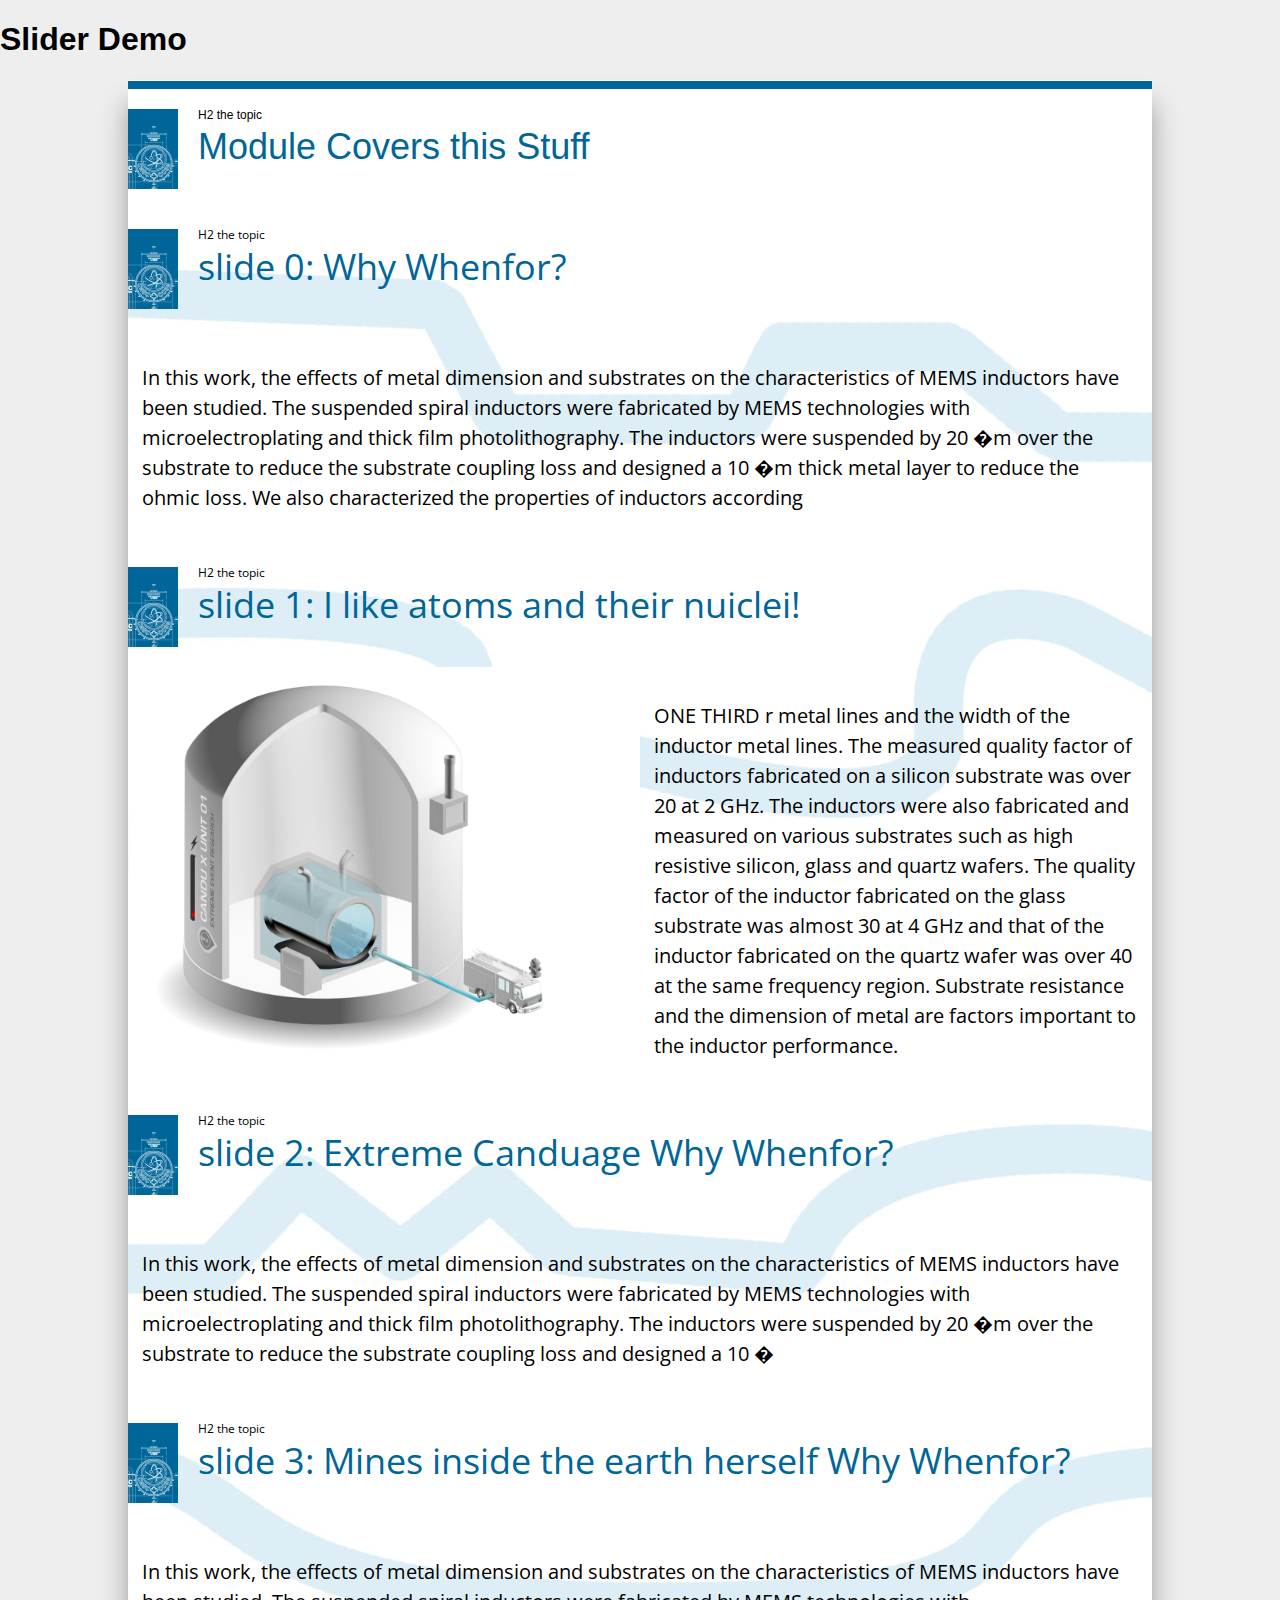
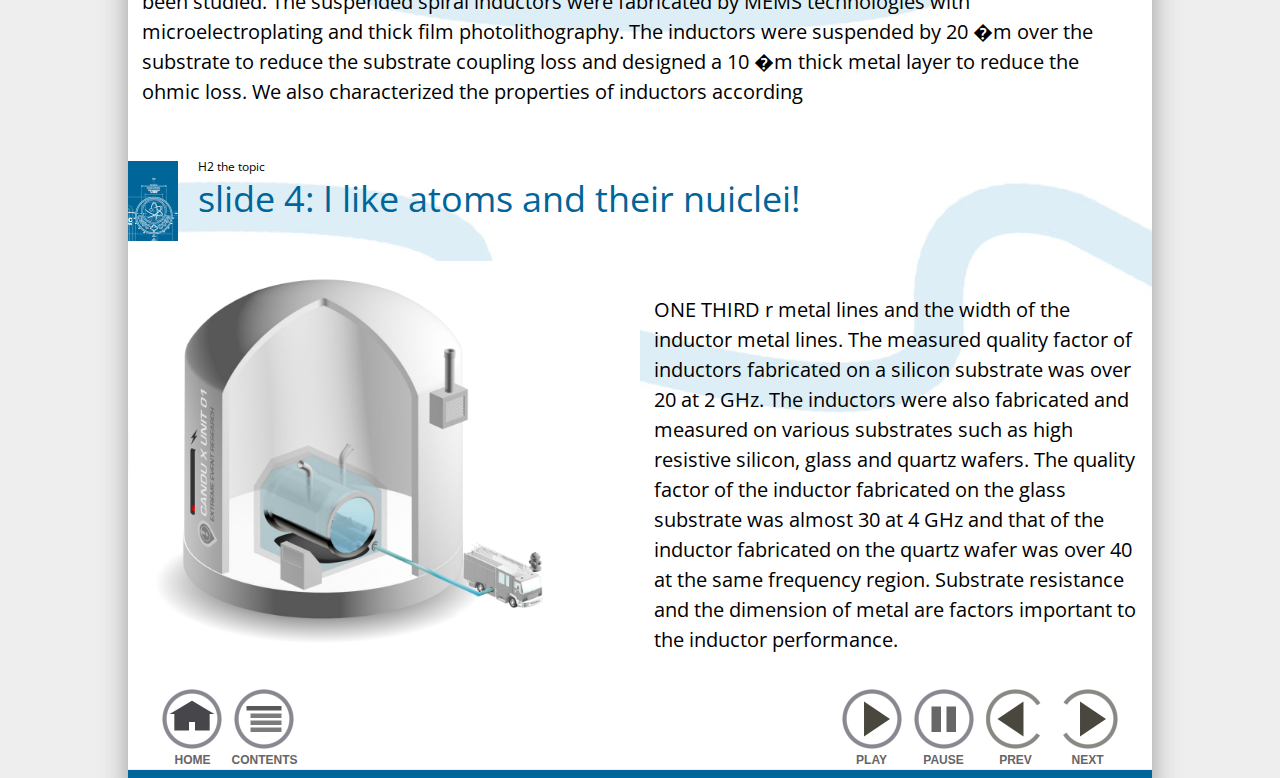
==== sliderdemo.html @ 9b5783eb "completed slideshow functionality, button labels moved below nav btns" ====
<!doctype html>

	<head>
		<meta http-equiv="X-UA-Compatible" content="IE=Edge"/>
		<meta name="viewport" content="width=device-width, initial-scale=1">
		<link rel="stylesheet" type="text/css" href="screen.css">
		<link rel="stylesheet" type="text/css" href="overview.css">
		<link href='http://fonts.googleapis.com/css?family=Open+Sans' rel='stylesheet' type='text/css'>
		<script type="text/javascript" src="modernizr.custom.js"></script>
	</head>
	<body>	

	<h1>Slider Demo</h1>
	<div id="wrapper">
		<!--progress bar-->
			
		
			
			<div id="container" automatic="2000">
			
				<div class="progress"></div>
				
				<!--table of contents holder -->
				<section class="toc">
					<div class="tag">
						<img src="./images/tag-cnsc.png" alt="icon"/>
						<h2>H2 the topic</h2>
						<h3>Module Covers this Stuff</h3>
					</div>
				</section>
				
				
				
				<!--slides start here-->
				<section class="slide" style="background-image: url('images/01.jpg');background-repeat:no-repeat;">
					<div class="tag">
						<img src="./images/tag-cnsc.png" alt="icon"/>
						<h2>H2 the topic</h2>
						<h3>slide 0: Why Whenfor?</h3>
					</div>
					<p>In this work, the effects of metal dimension and substrates on the characteristics of MEMS inductors have been studied. The suspended spiral inductors were fabricated by MEMS technologies with microelectroplating and thick film photolithography. The inductors were suspended by 20 �m over the substrate to reduce the substrate coupling loss and designed a 10 �m thick metal layer to reduce the ohmic loss. We also characterized the properties of inductors according 
					</p>
					<div class="clear-fix"></div>	
				</section>
				
				
				
				<section class="slide" style="background-image: url('images/05.jpg');background-repeat:no-repeat;">
					<div class="tag">
						<img src="./images/tag-cnsc.png" alt="icon"/>
						<h2>H2 the topic</h2>
						<h3>slide 1: I like atoms and their nuiclei!</h3>
					</div>
					<div class="span-24">
						<img src="./images/candux/ee-08c-coreMelt.png" width="100%" alt="candux"/>
					</div>
					
					<div class="span-24">
						<p>ONE THIRD r metal lines and the width of the inductor metal lines. The measured quality factor of inductors fabricated on a silicon substrate was over 20 at 2 GHz. The inductors were also fabricated and measured on various substrates such as high resistive silicon, glass and quartz wafers. The quality factor of the inductor fabricated on the glass substrate was almost 30 at 4 GHz and that of the inductor fabricated on the quartz wafer was over 40 at the same frequency region. Substrate resistance and the dimension of metal are factors important to the inductor performance.
						</p>
					</div>
					<div class="clear-fix"></div>
					
				</section>
				
				
				
				
				<section class="slide" style="background-image: url('images/03.jpg');background-repeat:no-repeat;">
					<div class="tag">
						<img src="./images/tag-cnsc.png" alt="icon"/>
						<h2>H2 the topic</h2>
						<h3>slide 2: Extreme Canduage Why Whenfor?</h3>
					</div>
					<p>In this work, the effects of metal dimension and substrates on the characteristics of MEMS inductors have been studied. The suspended spiral inductors were fabricated by MEMS technologies with microelectroplating and thick film photolithography. The inductors were suspended by 20 �m over the substrate to reduce the substrate coupling loss and designed a 10 �
					</p>
					<div class="clear-fix"></div>
				</section>
				
				
				
				
				<section class="slide" style="background-image: url('images/04.jpg');background-repeat:no-repeat;">
					<div class="tag">
						<img src="./images/tag-cnsc.png" alt="icon"/>
						<h2>H2 the topic</h2>
						<h3>slide 3: Mines inside the earth herself Why Whenfor?</h3>
					</div>
					<p>In this work, the effects of metal dimension and substrates on the characteristics of MEMS inductors have been studied. The suspended spiral inductors were fabricated by MEMS technologies with microelectroplating and thick film photolithography. The inductors were suspended by 20 �m over the substrate to reduce the substrate coupling loss and designed a 10 �m thick metal layer to reduce the ohmic loss. We also characterized the properties of inductors according 
					</p>
					<div class="clear-fix"></div>
				</section>
				
				
				
				<section class="slide" style="background-image: url('images/05.jpg');background-repeat:no-repeat;">
					<div class="tag">
						<img src="./images/tag-cnsc.png" alt="icon"/>
						<h2>H2 the topic</h2>
						<h3>slide 4: I like atoms and their nuiclei!</h3>
					</div>
					<div class="span-24">
						<img src="./images/candux/ee-08c-coreMelt.png" width="100%" alt="candux"/>
					</div>
					
					<div class="span-24">
						<p>ONE THIRD r metal lines and the width of the inductor metal lines. The measured quality factor of inductors fabricated on a silicon substrate was over 20 at 2 GHz. The inductors were also fabricated and measured on various substrates such as high resistive silicon, glass and quartz wafers. The quality factor of the inductor fabricated on the glass substrate was almost 30 at 4 GHz and that of the inductor fabricated on the quartz wafer was over 40 at the same frequency region. Substrate resistance and the dimension of metal are factors important to the inductor performance.
						</p>
					</div>
					<div class="clear-fix"></div>
					
				</section>
						
			</div><!-- end container -->
			<!-- navigation -->
			<div id="navigation">
				
				<div id="relative">
					<ul>
						<li class="play"><a href="#"><img src="./images/btn-play.png" alt="Play"/><p>PLAY</p></a></li>
						<li class="pause"><a href="#"><img src="./images/btn-pause.png" alt="Pause"/><p>PAUSE</p></a></li>
						<li class="prev"><a href="#"><img src="./images/btn-prev.png" alt="Previous"/><p>PREV</p></a></li>
						<li class="next"><a href="#"><img src="./images/btn-next.png" alt="Next"/><p>NEXT</p></a></li>
					</ul>
				</div>
				
				<div id="absolute">
					<ul>
						<li class="home"><a href="#"><img src="./images/btn-home.png" alt="Home"/><p>HOME</p></a></li>
						<li class="contents"><a href="#"><img src="./images/btn-contents.png" alt="Contents"/><p>CONTENTS</p></a></li>
					</ul>
				</div>			
			</div><!--nav-->
			
			<div class="progress"></div>
			
			
			
			
		</div><!-- end wrapper -->
	<!-- scripts -->
	<script type="text/javascript" src="jquery1.9.1.js"></script>
	<script type="text/javascript" src="jquery.animate-enhanced.js"></script>
	
	
	<script type="text/javascript" src="cnsconline-core.js"></script>
	<script type="text/javascript">
		$(document).ready(function(){showtell.init($('#container'))} );
		
	</script>

	</body>

</html>
---- screen.css ----
/*
 *
 * bottom navigation next/previous, home 
 *
 *
 */
body {
	width:100%;
	height:100%;
	margin:0;
	padding:0;
	background-color:#eee;
	font-family: Arial, sans_serif;
	-ms-interpolation-mode: bicubic;
}
section {	
}
#wrapper {
	margin: 0 auto;
	max-width:1024px;
	padding: 0;
	min-height:500px;
	position:relative;
	box-shadow: 0 25px 25px #999;
}



#wrapper #container {
	padding: 0;
	margin: 0;
	min-height: 500px;
	max-width:100%;
	background-color:#fff;
	position:relative;
	overflow-x:hidden;
	overflow-y:visible;
}

/*
 *
 * bottom navigation next/previous, home 
 *
 *
 */
#wrapper #navigation {
	position:relative;
	height:80px;
	background-color:#fff;
	width:100%;
	color:#666;
	padding:0;
	margin:0;
	font-size:12px;
	font-weight:bold;
}
#wrapper #navigation a {
	color:#666;
	text-decoration:none;
	display:block;
	padding:0;
	margin:0;
	float:left;
	}

#wrapper #navigation p {
	line-height:1.25em;
	margin:4px 0 0 0;
	padding:0;
	}

#wrapper #relative{
	padding:0 2% 0 0;
	float:right;
	width:45%;
}
#wrapper #absolute {
	padding:0 0 0 2%;
	float: left;
	width:45%;
}

#wrapper #navigation ul{
	display:block;
	float:right;
	height:80px;
	text-align:center;
	margin:0;
	padding:0 8px;
	list-style-type:none;
}
#wrapper #relative ul{
	float:right;
}
#wrapper #absolute ul{
	float:left;
}


#wrapper #navigation li{
	margin:0;
	padding:0;
	display:inline;
	line-height:1.25em;
}

#wrapper #navigation img{
	display:block;
	height:60px;
	width:60px;
	vertical-align:middle;
	margin: 0 6px;
	padding:0;
	border:0;
}





/*
 *
 * FIPS top bar
 *
 *
 */
#wrapper #fipsbar {
	width:100%;
	height:40px;
	background-color:#000;
	color:#fff;
	font-size:12px;
	margin:0;
	padding:0;
	overflow:hidden;
	}

#wrapper   #wordmark{
	float: right;
	text-align:right;
	padding-right:10px;
	}
	
#wrapper  #department{
	float:left;
	padding-left:10px;
}

/*
 *
 * Table of Contents page
 *
 *
 */

#wrapper  .toc  {
}

#wrapper  .toc a {
	text-decoration:none;
	font-size:18px;
	padding:0 0 14px 40px;
	width:290px;
	display:block;
	float:left;
	color:#666;
	}
#wrapper .toc a:hover {
	color:#000;
	}
#wrapper .slide {
	font-family:'Open Sans',Arial,sans-serif;
	font-weight:normal;
	font-size:20px;
	width:100%;
	margin:0;
	padding:0;
	}
	
#wrapper .slide h1,h2,h3 {
	font-weight:normal;
	}
#wrapper .slide h2 {
	margin-top: 10px;

}
#wrapper .slide h3 {
	font-size:36px;
}

#wrapper .slide p {
	padding:14px;
	line-height:1.5em;
	}
#wrapper .stage-right{
	left:800px;
	}
#wrapper  .stage-left{
	left:-800px;
	}
#wrapper .slide .span-16{
	width:16%;
	float:left;
	min-width:160px;
	}
#wrapper .slide .span-26{
	width:33%;
	float:left;
	min-width:330px;
	}
#wrapper .slide .span-36{
	width:50%;
	float:left;
	min-width:400px;
	}
#wrapper .slide .span-46{
	width:66%;
	float:left;
	background-color: transparent;
	}
#wrapper .slide .span-56{
	width:77%;
	float:left;
	}
#wrapper .slide .span-66{
	width:99%;
	float:left;
	}
#wrapper .slide .span-14{
	width:25%;
	float:left;
	min-width:250px;
	}
#wrapper .slide .span-24{
	width:50%;
	float:left;
	}
#wrapper .slide .span-34{
	width:75%;
	float:left;
	}
#wrapper .slide .span-44{
	width:99%;
	float:left;
	}
#wrapper .slide .span-100{
	width:100%;
	float:left;
	}
	
	
	
/*
 *
 * section title, aka tag
 *
 *
 */	
#wrapper .tag {
	margin:0 20px 0 0;
	padding:20px 0 0 0;
	height: 100px;
	width: 100%;
	}
#wrapper .tag img {
	float:left;
	height:80px;
	width:50px;
	background-color:#33f;
	margin-right:20px;
}
#wrapper .tag h2{
	font-size:12px;
	padding:0;
	margin:0 0 8px 0;
	line-height:1em;
}

#wrapper .tag h3{
	font-size:36px;
	padding:0;
	margin:0;
	line-height:1em;
}

#wrapper .progress {
	height: 8px;
	background-color:#ccc;
	margin-top:1px;
	}
	
/* to prevent any container height collapses:*/
#wrapper .clear-fix{
	clear:both;
	}
	
@media all and (max-width:480px) {
	#wrapper #navigation {
		height:160px;
	}
	#wrapper .slide h2 {
		
	}
	#wrapper .slide h3 {
		font-size:22px; 
	}

	
	#wrapper .slide .span-16{
		width:99%;
		float:left;
		}
	#wrapper .slide .span-26{
		width:99%;
		float:left;
		}
	#wrapper .slide .span-36{
		width:99%;
		float:left;
		}
	#wrapper .slide .span-46{
		width:99%;
		float:left;
		}
	#wrapper .slide .span-56{
		width:99%;
		float:left;
		}
	#wrapper .slide .span-66{
		width:99%;
		float:left;
		}
	#wrapper .slide .span-14{
		width:99%;
		float:left;
		}
	#wrapper .slide .span-24{
		width:99%;
		float:left;
		}
	#wrapper .slide .span-34{
		width:99%;
		float:left;
		}
	#wrapper .slide .span-44{
		width:99%;
		float:left;
		}
	#wrapper .slide .span-100{
		width:99%;
		float:left;
		}

}
---- overview.css ----
/*
 *
 * bottom navigation next/previous, home 
 *
 *
 */
#wrapper #navigation {

}

#wrapper .slide h2 {

}
#wrapper .slide h3 {

}


/*
 *
 * section title, aka tag
 *
 *
 */	

#wrapper .tag img {
	background-color:#03c;
	
}
#wrapper .tag h2{
	color:#000;
}

#wrapper .tag h3{
	color:#069;
}

#wrapper .progress {
	background-color:#069;
	}
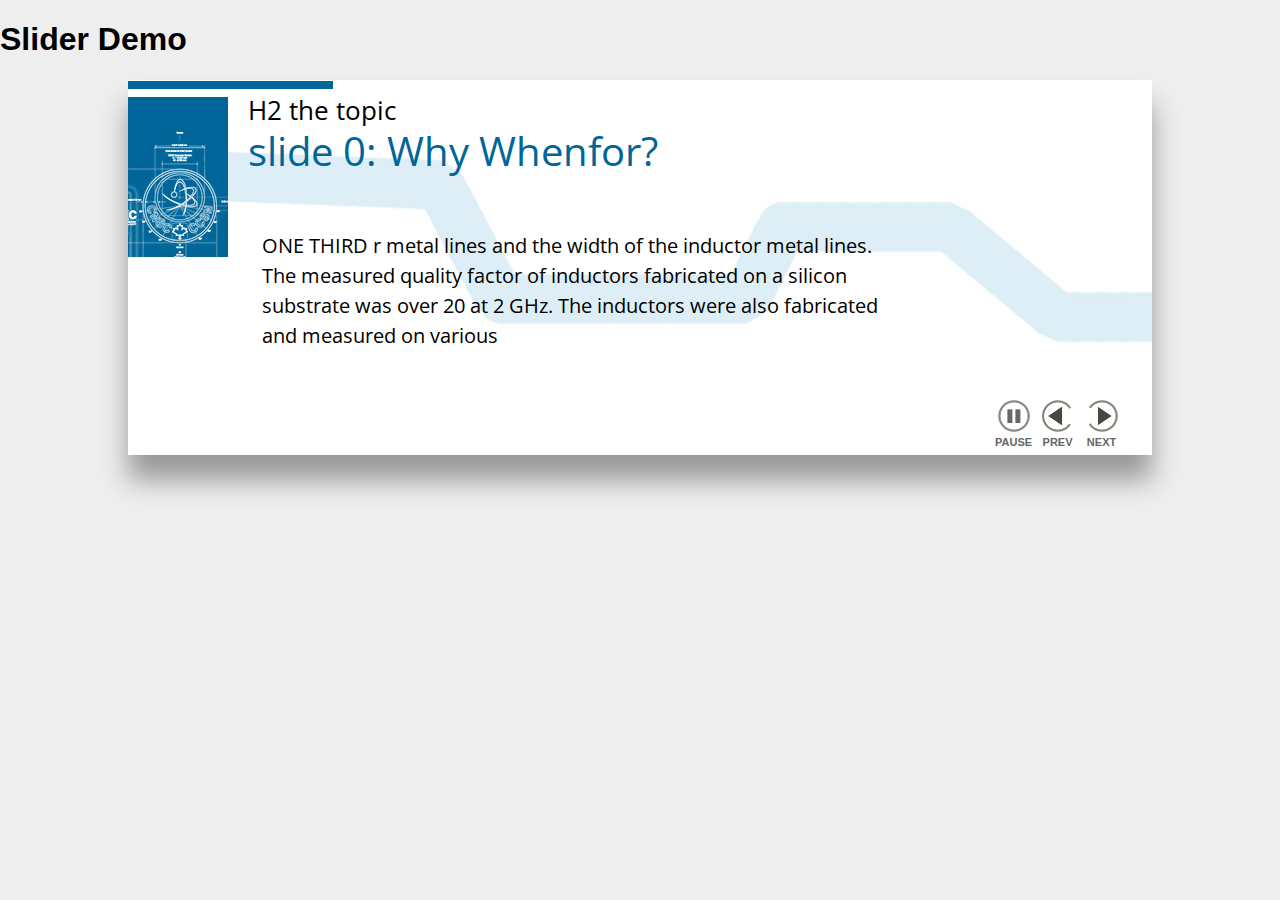
==== commit 5dadcf6b: "tuning of slider demo" ====
--- a/sliderdemo.html
+++ b/sliderdemo.html
@@ -4,6 +4,7 @@
 		<meta http-equiv="X-UA-Compatible" content="IE=Edge"/>
 		<meta name="viewport" content="width=device-width, initial-scale=1">
 		<link rel="stylesheet" type="text/css" href="screen.css">
+		<link rel="stylesheet" type="text/css" href="slider.css">
 		<link rel="stylesheet" type="text/css" href="overview.css">
 		<link href='http://fonts.googleapis.com/css?family=Open+Sans' rel='stylesheet' type='text/css'>
 		<script type="text/javascript" src="modernizr.custom.js"></script>
@@ -16,7 +17,7 @@
 			
 		
 			
-			<div id="container" automatic="2000">
+			<div id="container" automatic="4000">
 			
 				<div class="progress"></div>
 				
@@ -38,8 +39,14 @@
 						<h2>H2 the topic</h2>
 						<h3>slide 0: Why Whenfor?</h3>
 					</div>
-					<p>In this work, the effects of metal dimension and substrates on the characteristics of MEMS inductors have been studied. The suspended spiral inductors were fabricated by MEMS technologies with microelectroplating and thick film photolithography. The inductors were suspended by 20 �m over the substrate to reduce the substrate coupling loss and designed a 10 �m thick metal layer to reduce the ohmic loss. We also characterized the properties of inductors according 
-					</p>
+					<div class="span-26">
+						
+					</div>
+					
+					<div class="span-46">
+						<p>ONE THIRD r metal lines and the width of the inductor metal lines. The measured quality factor of inductors fabricated on a silicon substrate was over 20 at 2 GHz. The inductors were also fabricated and measured on various 
+						</p>
+					</div>
 					<div class="clear-fix"></div>	
 				</section>
 				
@@ -51,12 +58,12 @@
 						<h2>H2 the topic</h2>
 						<h3>slide 1: I like atoms and their nuiclei!</h3>
 					</div>
-					<div class="span-24">
-						<img src="./images/candux/ee-08c-coreMelt.png" width="100%" alt="candux"/>
+					<div class="span-26">
+						
 					</div>
 					
-					<div class="span-24">
-						<p>ONE THIRD r metal lines and the width of the inductor metal lines. The measured quality factor of inductors fabricated on a silicon substrate was over 20 at 2 GHz. The inductors were also fabricated and measured on various substrates such as high resistive silicon, glass and quartz wafers. The quality factor of the inductor fabricated on the glass substrate was almost 30 at 4 GHz and that of the inductor fabricated on the quartz wafer was over 40 at the same frequency region. Substrate resistance and the dimension of metal are factors important to the inductor performance.
+					<div class="span-46">
+						<p>ONE THIRD r metal lines and the width of the inductor metal lines. The measured quality factor of inductors fabricated on a silicon substrate was over 20 at 2 GHz. The inductors were also fabricated and measured on various 
 						</p>
 					</div>
 					<div class="clear-fix"></div>
@@ -72,8 +79,14 @@
 						<h2>H2 the topic</h2>
 						<h3>slide 2: Extreme Canduage Why Whenfor?</h3>
 					</div>
-					<p>In this work, the effects of metal dimension and substrates on the characteristics of MEMS inductors have been studied. The suspended spiral inductors were fabricated by MEMS technologies with microelectroplating and thick film photolithography. The inductors were suspended by 20 �m over the substrate to reduce the substrate coupling loss and designed a 10 �
-					</p>
+					<div class="span-26">
+						
+					</div>
+					
+					<div class="span-46">
+						<p>ONE THIRD r metal lines and the width of the inductor metal lines. The measured quality factor of inductors fabricated on a silicon substrate was over 20 at 2 GHz. The inductors were also fabricated and measured on various 
+						</p>
+					</div>
 					<div class="clear-fix"></div>
 				</section>
 				
@@ -86,8 +99,14 @@
 						<h2>H2 the topic</h2>
 						<h3>slide 3: Mines inside the earth herself Why Whenfor?</h3>
 					</div>
-					<p>In this work, the effects of metal dimension and substrates on the characteristics of MEMS inductors have been studied. The suspended spiral inductors were fabricated by MEMS technologies with microelectroplating and thick film photolithography. The inductors were suspended by 20 �m over the substrate to reduce the substrate coupling loss and designed a 10 �m thick metal layer to reduce the ohmic loss. We also characterized the properties of inductors according 
-					</p>
+					<div class="span-26">
+						
+					</div>
+					
+					<div class="span-46">
+						<p>ONE THIRD r metal lines and the width of the inductor metal lines. The measured quality factor of inductors fabricated on a silicon substrate was over 20 at 2 GHz. The inductors were also fabricated and measured on various 
+						</p>
+					</div>
 					<div class="clear-fix"></div>
 				</section>
 				
@@ -99,14 +118,16 @@
 						<h2>H2 the topic</h2>
 						<h3>slide 4: I like atoms and their nuiclei!</h3>
 					</div>
-					<div class="span-24">
-						<img src="./images/candux/ee-08c-coreMelt.png" width="100%" alt="candux"/>
+					
+					<div class="span-26">
+						
 					</div>
 					
-					<div class="span-24">
-						<p>ONE THIRD r metal lines and the width of the inductor metal lines. The measured quality factor of inductors fabricated on a silicon substrate was over 20 at 2 GHz. The inductors were also fabricated and measured on various substrates such as high resistive silicon, glass and quartz wafers. The quality factor of the inductor fabricated on the glass substrate was almost 30 at 4 GHz and that of the inductor fabricated on the quartz wafer was over 40 at the same frequency region. Substrate resistance and the dimension of metal are factors important to the inductor performance.
+					<div class="span-46">
+						<p>ONE THIRD r metal lines and the width of the inductor metal lines. The measured quality factor of inductors fabricated on a silicon substrate was over 20 at 2 GHz. The inductors were also fabricated and measured on various 
 						</p>
 					</div>
+					
 					<div class="clear-fix"></div>
 					
 				</section>
@@ -131,9 +152,7 @@
 					</ul>
 				</div>			
 			</div><!--nav-->
-			
-			<div class="progress"></div>
-			
+	
 			
 			
 			
@@ -143,7 +162,7 @@
 	<script type="text/javascript" src="jquery.animate-enhanced.js"></script>
 	
 	
-	<script type="text/javascript" src="cnsconline-core.js"></script>
+	<script type="text/javascript" src="showtell-core.js"></script>
 	<script type="text/javascript">
 		$(document).ready(function(){showtell.init($('#container'))} );
 		
--- a/slider.css
+++ b/slider.css
@@ -0,0 +1,56 @@
+#wrapper {
+	min-height:320px;
+}
+
+#wrapper #container {
+	min-height: 320px;
+}
+/*
+ *
+ * section title, aka tag
+ *
+ *
+ */	
+#wrapper .tag {
+	margin:0 8px 0 0;
+	padding:8px 0 0 0;
+	height: 100px;
+	width: 100%;
+	}
+#wrapper .tag img {
+	float:left;
+	height:160px;
+	width:100px;
+	background-color:#33f;
+	margin-right:20px;
+}
+#wrapper .tag h2{
+	font-size:26px;
+	padding:0;
+	margin:0 0 8px 0;
+	line-height:1em;
+}
+
+#wrapper .tag h3{
+	font-size:40px;
+	padding:0;
+	margin:0;
+	line-height:1em;
+}
+
+/*
+ *
+ * bottom navigation next/previous, home 
+ *
+ *
+ */
+#wrapper #navigation {
+
+	height:55px;
+	font-size:11px;
+}
+
+#wrapper #navigation img{
+	height:32px;
+	width:32px;
+}